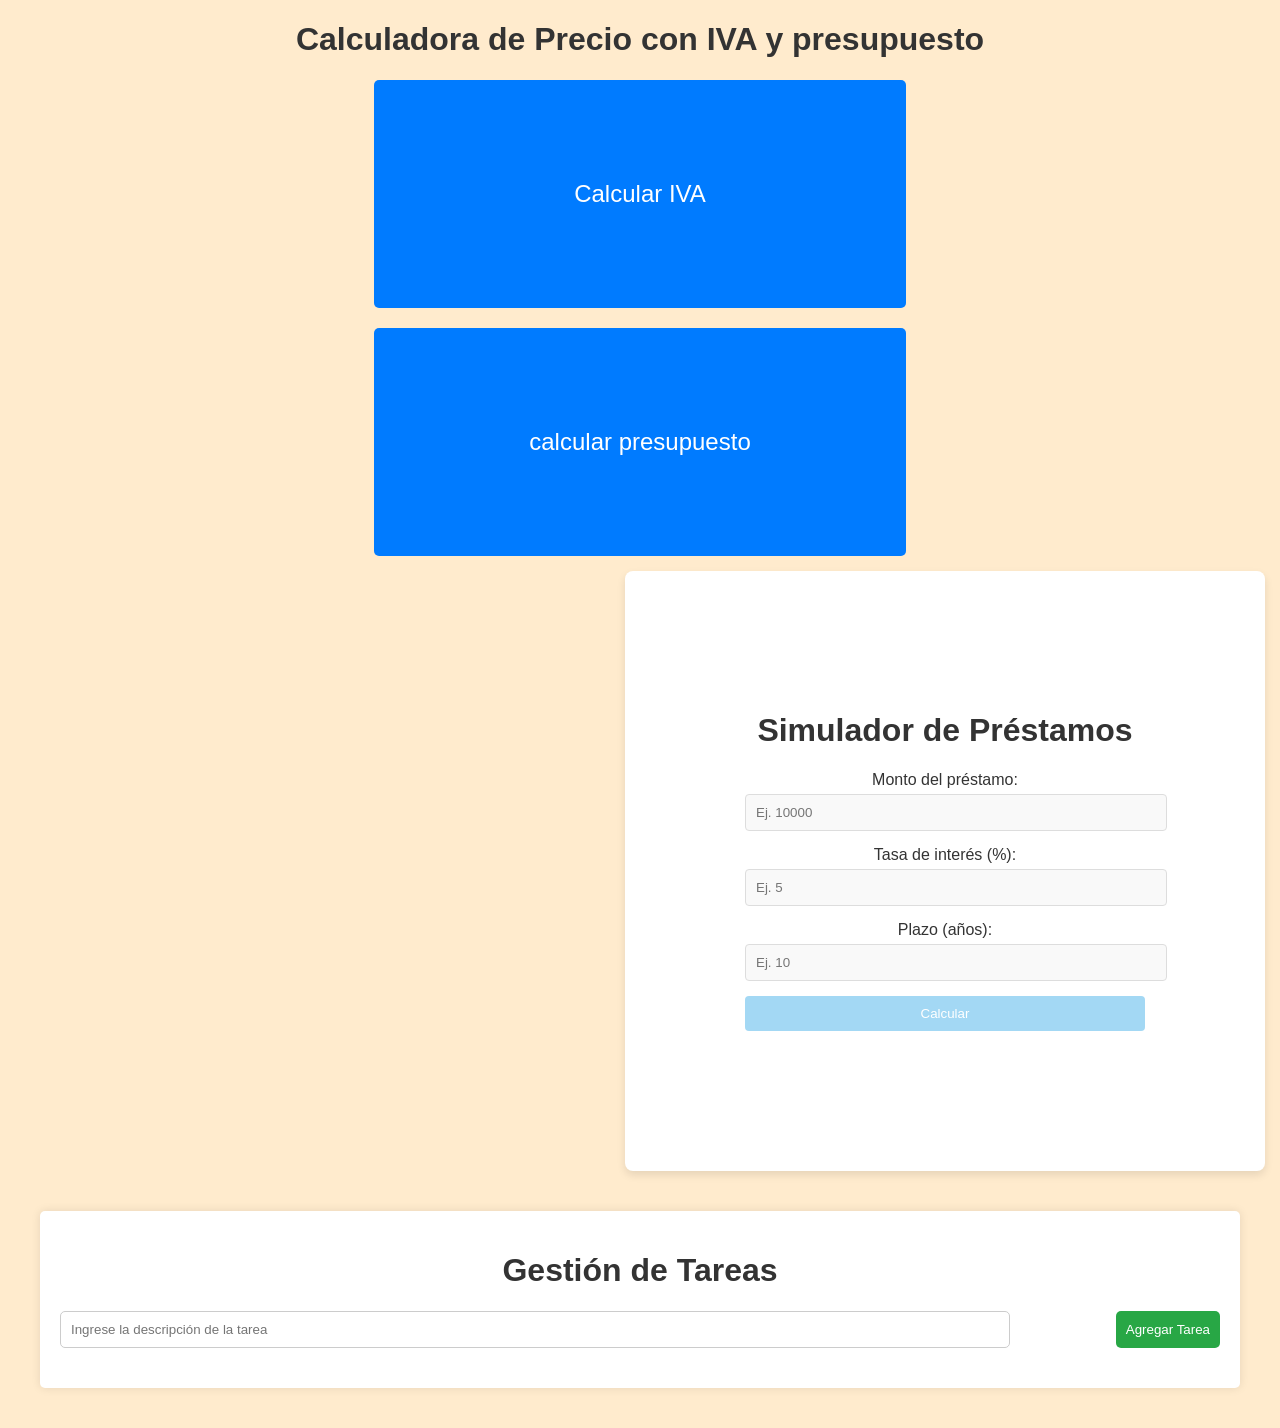
==== index.html @ 55fa38e9 "act" ====
<!DOCTYPE html>
<html lang="en">
<head>
    <meta charset="UTF-8">
    <meta name="viewport" content="width=device-width, initial-scale=1.0">
    <link rel="stylesheet" href="./css/style.css">
    <script src="./js/index.js"></script>
    <title>Document</title>
</head>
<body>
    <h1>Calculadora de Precio con IVA y presupuesto</h1>
    <button class ="custom-button" onclick="numeroIngresado()">Calcular IVA</button>
    <div>
        <button class="custom-butto" onclick="calculadoraDePresupuesto()"> calcular presupuesto</button>
    </div>

    <div class="contenedor">
        <h1>Simulador de Préstamos</h1>
        <form id="formulario-prestamo">
            <label for="monto">Monto del préstamo:</label>
            <input type="number" id="monto" placeholder="Ej. 10000" required>
            
            <label for="interes">Tasa de interés (%):</label>
            <input type="number" id="interes" placeholder="Ej. 5" required>
            
            <label for="años">Plazo (años):</label>
            <input type="number" id="años" placeholder="Ej. 10" required>
            
            <button type="submit">Calcular</button>
        </form>
        <div id="resultado"></div>
    </div>
    <div class="container">
        <h1>Gestión de Tareas</h1>
        <div class="task-input">
            <input type="text" id="taskDescription" placeholder="Ingrese la descripción de la tarea">
            <button onclick="agregarTarea()">Agregar Tarea</button>
        </div>
        <ul id="taskList"></ul>
        </div>
    
</body>
</html>
---- css/style.css ----
body {
    font-family:'Franklin Gothic Medium', 'Arial Narrow', Arial, sans-serif;
    margin: 0;
    padding: 0;
    background-color: #FFEBCD; 
    text-align: center;
}
.button-container {
    display: flex;
    justify-content: center;
    align-items: center;
    height: 100vh;
}

.custom-button {
    padding: 100px 200px;
    font-size: 24px;
    border: none;
    border-radius: 5px;
    background-color: #007bff; 
    color: #fff; 
    cursor: pointer;
    transition: background-color 0.3s ease;
    
}

.custom-butto {
    padding: 100px 155px;
    margin-top: 20px;
    font-size: 24px;
    border: none;
    border-radius: 5px;
    background-color: #007bff; 
    color: #fff; 
    cursor: pointer;
    transition: background-color 0.3s ease;
    
}


.custom-button:hover {
    background-color: #f3c702; 
}

.custom-butto:hover {
    background-color: #f3c702; 
}


#result {
    margin-top: 20px;
}
#result h2 {
    text-align: center;
}

.formmulario-prestamo{
    align-items: center;
    align-content: center;
}

.contenedor {
    align-items: center;
    background: #ffffff;
    padding: 120px;
    border-radius: 8px;
    box-shadow: 0 4px 8px rgba(0, 0, 0, 0.1);
    max-width: 400px;
    width: 500px;
    margin-left: 625px;
    margin-top: 15px;
}

h1 {
    text-align: center;
    color: #333;
}

form label {
    display: block;
    margin-bottom: 5px;
    color: #333;
}

form input {
    width: 100%;
    padding: 10px;
    margin-bottom: 15px;
    border: 1px solid #ddd;
    border-radius: 4px;
    background-color: #f9f9f9;
    transition: all 0.3s ease;
}

form input:focus {
    border-color: #a3d8f4;
    box-shadow: 0 0 5px rgba(163, 216, 244, 0.5);
    background-color: #ffffff;
}

form button {
    width: 100%;
    padding: 10px;
    background-color: #a3d8f4;
    color: white;
    border: none;
    border-radius: 4px;
    cursor: pointer;
    transition: all 0.3s ease;
}

form button:hover {
    background-color: #72b6d8;
}

form button:active {
    background-color: #5999b6;
}

#resultado {
    margin-top: 20px;
    text-align: center;
    color: #333;
}

#resultado p {
    margin: 0;
    padding: 5px;
    background: #f9f9f9;
    border-radius: 4px;
}

.container {
    background-color: white;
    padding: 20px;
    border-radius: 5px;
    box-shadow: 0 0 10px rgba(0, 0, 0, 0.1);
    margin-top: 50px;
    margin-left: 400px;
    margin-right: 800px;
    margin: 40px;

}

h1 {
    text-align: center;
    color: #333;
}

.task-input {
    display: flex;
    justify-content: space-between;
    margin-bottom: 20px;
}

.task-input input {
    width: 80%;
    padding: 10px;
    border: 1px solid #ccc;
    border-radius: 5px;
}

.task-input button {
    padding: 10px;
    border: none;
    background-color: #28a745;
    color: white;
    border-radius: 5px;
    cursor: pointer;
}

.task-input button:hover {
    background-color: #218838;
}

ul {
    list-style-type: none;
    padding: 0;
}

li {
    background-color: #f9f9f9;
    padding: 10px;
    border: 1px solid #ccc;
    border-radius: 5px;
    margin-bottom: 10px;
    display: flex;
    justify-content: space-between;
}

.completed {
    text-decoration: line-through;
    color: #aaa;
}

button.complete-btn {
    background-color: #007bff;
    color: white;
    border: none;
    padding: 5px 10px;
    border-radius: 5px;
    cursor: pointer;
}

button.complete-btn:hover {
    background-color: #0056b3;
}
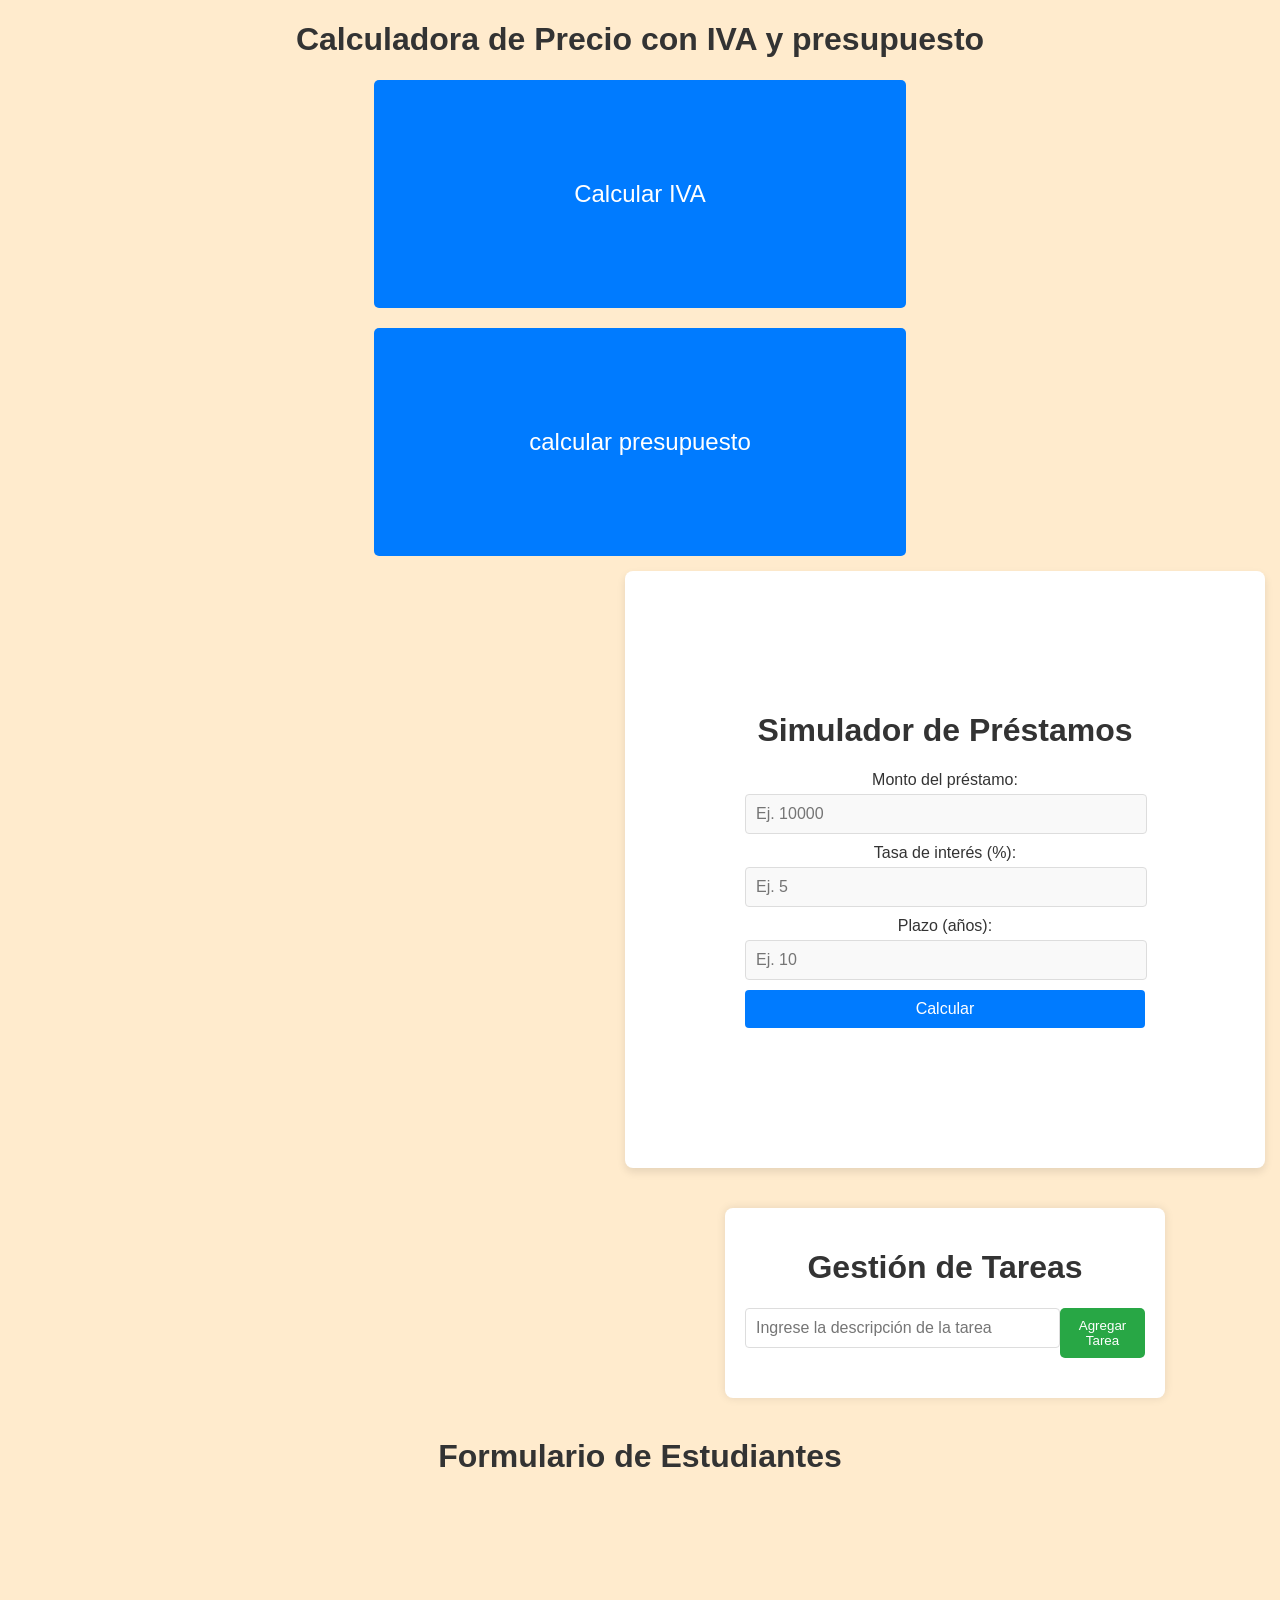
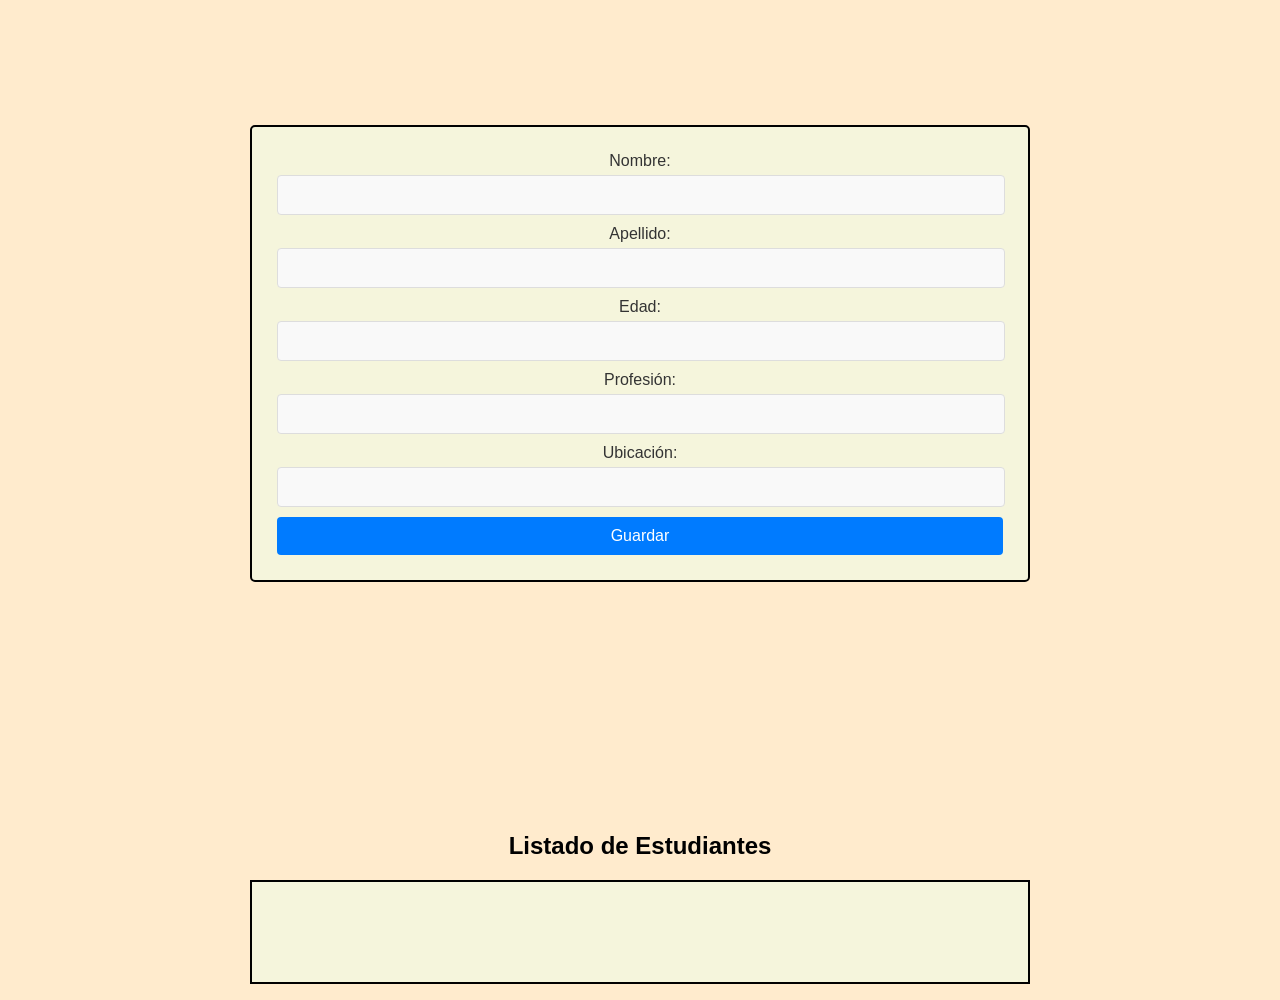
==== commit 7e125ef8: "pre entrega numero 3" ====
--- a/index.html
+++ b/index.html
@@ -38,6 +38,31 @@
         </div>
         <ul id="taskList"></ul>
         </div>
-    
+        <h1>Formulario de Estudiantes</h1>
+    <form class="formulario-1" id="formulario-estudiantes">
+        <label for="nombre">Nombre:</label>
+        <input type="text" id="nombre" required>
+        
+        <label for="apellido">Apellido:</label>
+        <input type="text" id="apellido" required>
+        
+        <label for="edad">Edad:</label>
+        <input type="number" id="edad" required>
+        
+        <label for="profesion">Profesión:</label>
+        <input type="text" id="profesion" required>
+        
+        <label for="ubicacion">Ubicación:</label>
+        <input type="text" id="ubicacion" required>
+        
+        <button type="submit">Guardar</button>
+    </form>
+
+    <div id="estudiantes">
+        <h2>Listado de Estudiantes</h2>
+        <ul id="lista-estudiantes">
+            <!-- Aquí se mostrarán los estudiantes -->
+        </ul>
+    </div>
 </body>
 </html>
--- a/css/style.css
+++ b/css/style.css
@@ -205,3 +205,118 @@
 button.complete-btn:hover {
     background-color: #0056b3;
 }
+
+.container {
+    background-color: #fff;
+    padding: 20px;
+    border-radius: 8px;
+    box-shadow: 0 0 10px rgba(0, 0, 0, 0.1);
+    width: 400px;
+    margin-left: 725px;
+    max-width: 90%;
+    align-items: center;
+}
+
+.formulario-1{
+    margin: 250px;
+    padding: 25px;
+    border: solid 2px rgb(0, 0, 0);
+    border-radius: 5px;
+    box-sizing: border-box;
+    background-color: beige;
+}
+
+h1 {
+    color: #333;
+}
+
+form {
+    margin-bottom: 20px;
+}
+
+label {
+    display: block;
+    margin-bottom: 5px;
+    color: #555;
+}
+
+input[type="text"],
+input[type="number"] {
+    width: calc(100% - 20px);
+    padding: 10px;
+    margin-bottom: 10px;
+    border: 1px solid #ddd;
+    border-radius: 4px;
+    font-size: 16px;
+}
+
+button[type="submit"] {
+    width: 100%;
+    padding: 10px;
+    background-color: #007bff;
+    color: #fff;
+    border: none;
+    border-radius: 4px;
+    cursor: pointer;
+    font-size: 16px;
+    transition: background-color 0.3s ease;
+}
+
+button[type="submit"]:hover {
+    background-color: #0056b3;
+}
+
+#estudiantes {
+    margin-top: 20px;
+    text-align: center;
+}
+
+#lista-estudiantes {
+    list-style-type: none;
+    padding: 50px;
+    margin-left: 250px;
+    margin-right: 250px;
+    border: solid 2px rgb(0, 0, 0);
+    background-color: beige;
+}
+
+#lista-estudiantes li {
+    background-color: #f9f9f9;
+    padding: 10px;
+    border: 1px solid #ccc;
+    border-radius: 4px;
+    margin-bottom: 10px;
+    cursor: pointer;
+    transition: background-color 0.3s ease;
+}
+
+#lista-estudiantes li:hover {
+    background-color: #f0f0f0;
+}
+
+
+.estudiante-item {
+    background-color: #f9f9f9;
+    padding: 10px;
+    border: 1px solid #ccc;
+    border-radius: 4px;
+    margin-bottom: 10px;
+    cursor: pointer;
+    transition: background-color 0.3s ease;
+}
+
+.estudiante-item:hover {
+    background-color: #f0f0f0;
+    align-items: center;
+
+}
+
+.info-container {
+    background-color: #fff;
+    border: 1px solid #ccc;
+    border-radius: 4px;
+    padding: 10px;
+    margin-top: 5px;
+    align-items: center;
+    margin-right: 550px;
+}
